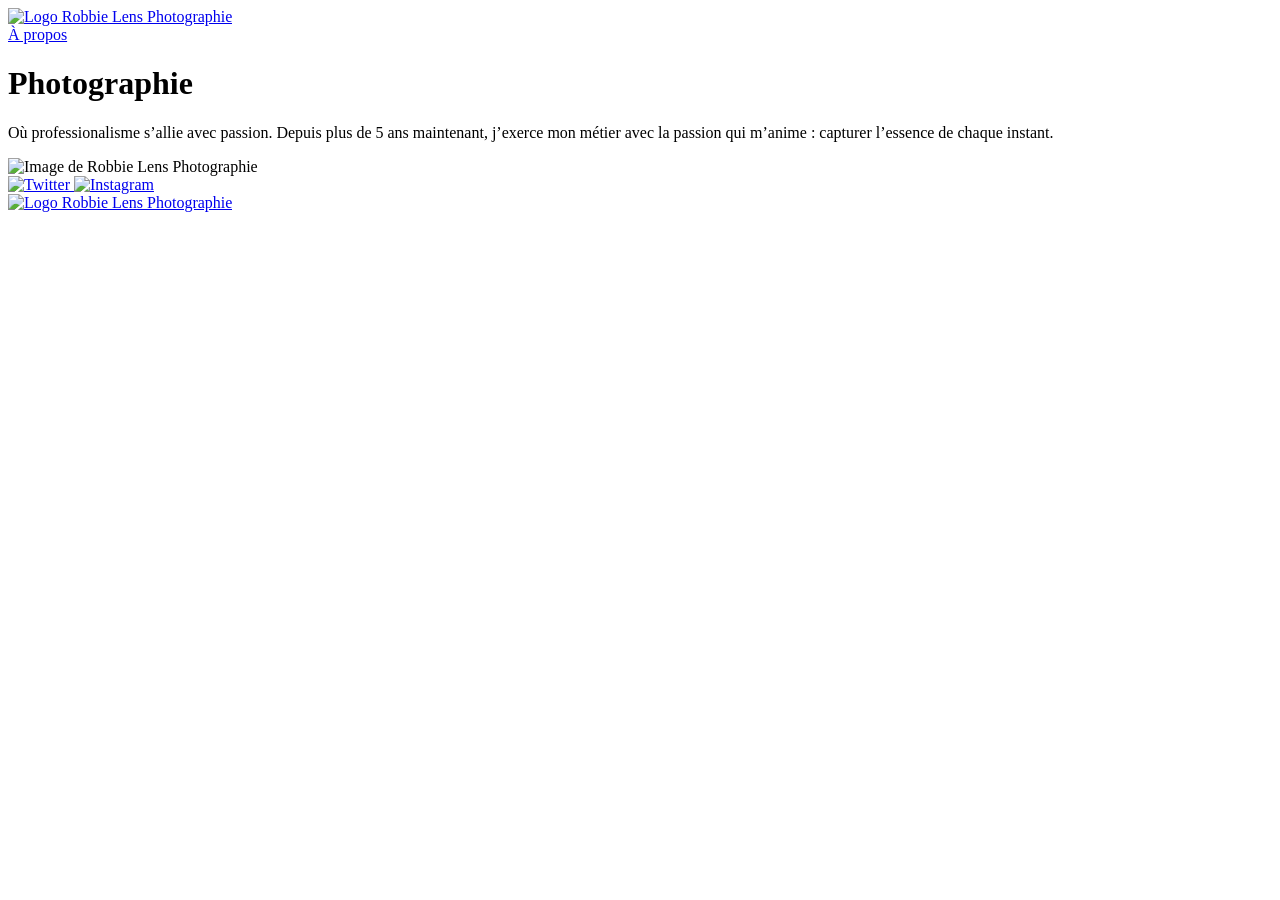
==== index.html @ fbb0a402 "Résultats" ====
<!DOCTYPE html>
<html lang="fr">

<head>
    <meta charset="utf-8">
    <title>Accueil - Robbie Lens Photographie</title>
</head>

<body>
    <a href="index.html"><img src="images/logo.png" alt="Logo Robbie Lens Photographie"></a>
    <br><a href="a-propos.html">À propos</a>
    <h1>Photographie</h1>
    <p>
        Où professionalisme s’allie avec passion. Depuis plus de 5 ans maintenant, j’exerce mon métier avec la passion
        qui m’anime : capturer l’essence de chaque instant.
    </p>

    <img src="images/robbie-lens.png" alt="Image de Robbie Lens Photographie">
    <br>
    <a target="_blank" href="https://twitter.com/">
        <img src="images/twitter.png" alt="Twitter">
    </a>
    <a target="_blank" href="https://www.instagram.com/">
        <img src="images/instagram.png" alt="Instagram">
    </a>

    <br><a href="index.html"><img src="images/logo.png" alt="Logo Robbie Lens Photographie"></a>
</body>

</html>
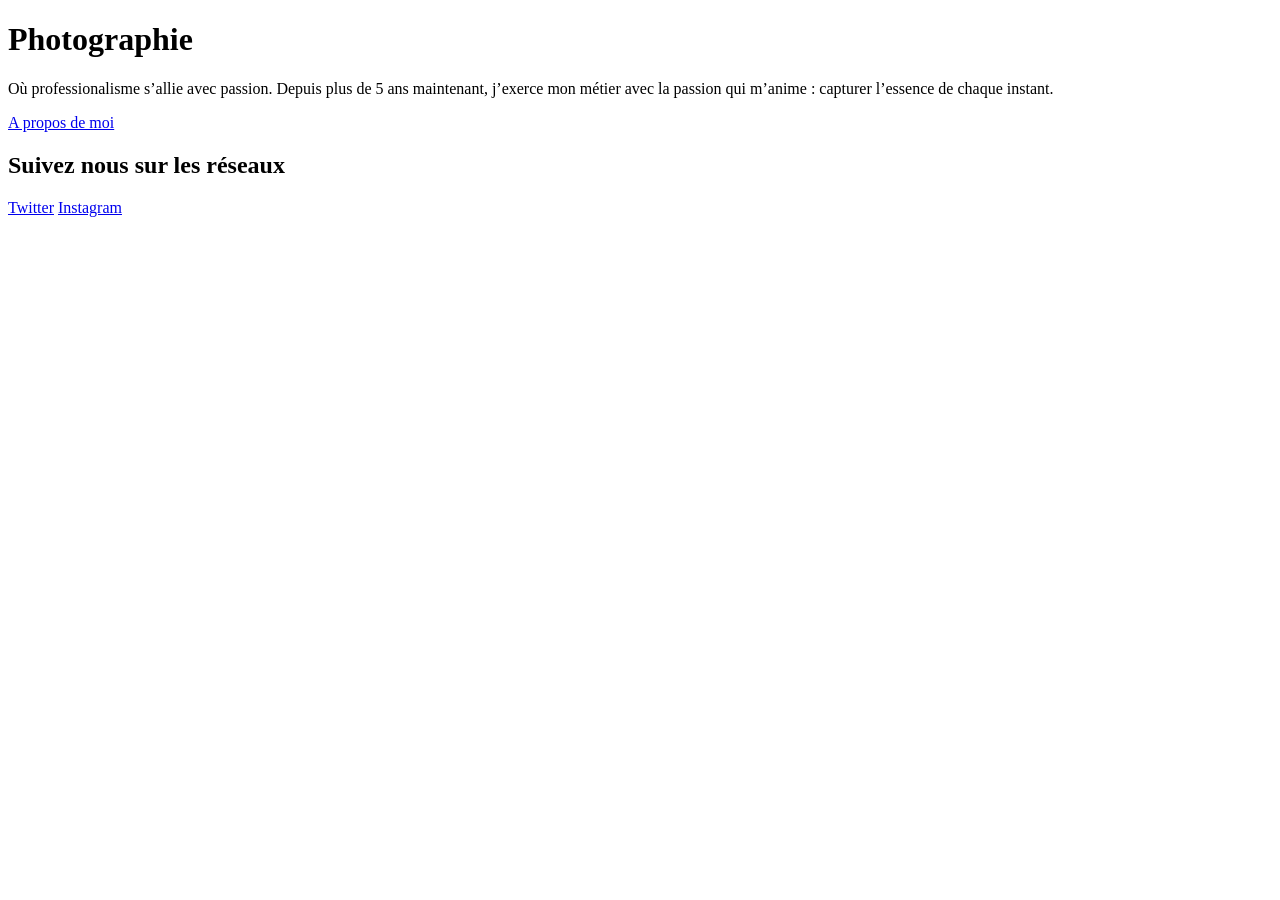
==== commit a2d30269: "Résultat" ====
--- a/index.html
+++ b/index.html
@@ -7,24 +7,17 @@
 </head>
 
 <body>
-    <a href="index.html"><img src="images/logo.png" alt="Logo Robbie Lens Photographie"></a>
-    <br><a href="a-propos.html">À propos</a>
     <h1>Photographie</h1>
     <p>
         Où professionalisme s’allie avec passion. Depuis plus de 5 ans maintenant, j’exerce mon métier avec la passion
         qui m’anime : capturer l’essence de chaque instant.
     </p>
 
-    <img src="images/robbie-lens.png" alt="Image de Robbie Lens Photographie">
-    <br>
-    <a target="_blank" href="https://twitter.com/">
-        <img src="images/twitter.png" alt="Twitter">
-    </a>
-    <a target="_blank" href="https://www.instagram.com/">
-        <img src="images/instagram.png" alt="Instagram">
-    </a>
+    <a href="dossier-demo/a-propos.html">A propos de moi</a>
 
-    <br><a href="index.html"><img src="images/logo.png" alt="Logo Robbie Lens Photographie"></a>
+    <h2>Suivez nous sur les réseaux</h2>
+    <a href="https://twitter.com/", target="_blank">Twitter</a>
+    <a href="http://www.instagram.com/" target="_blank">Instagram</a>
 </body>
 
 </html>
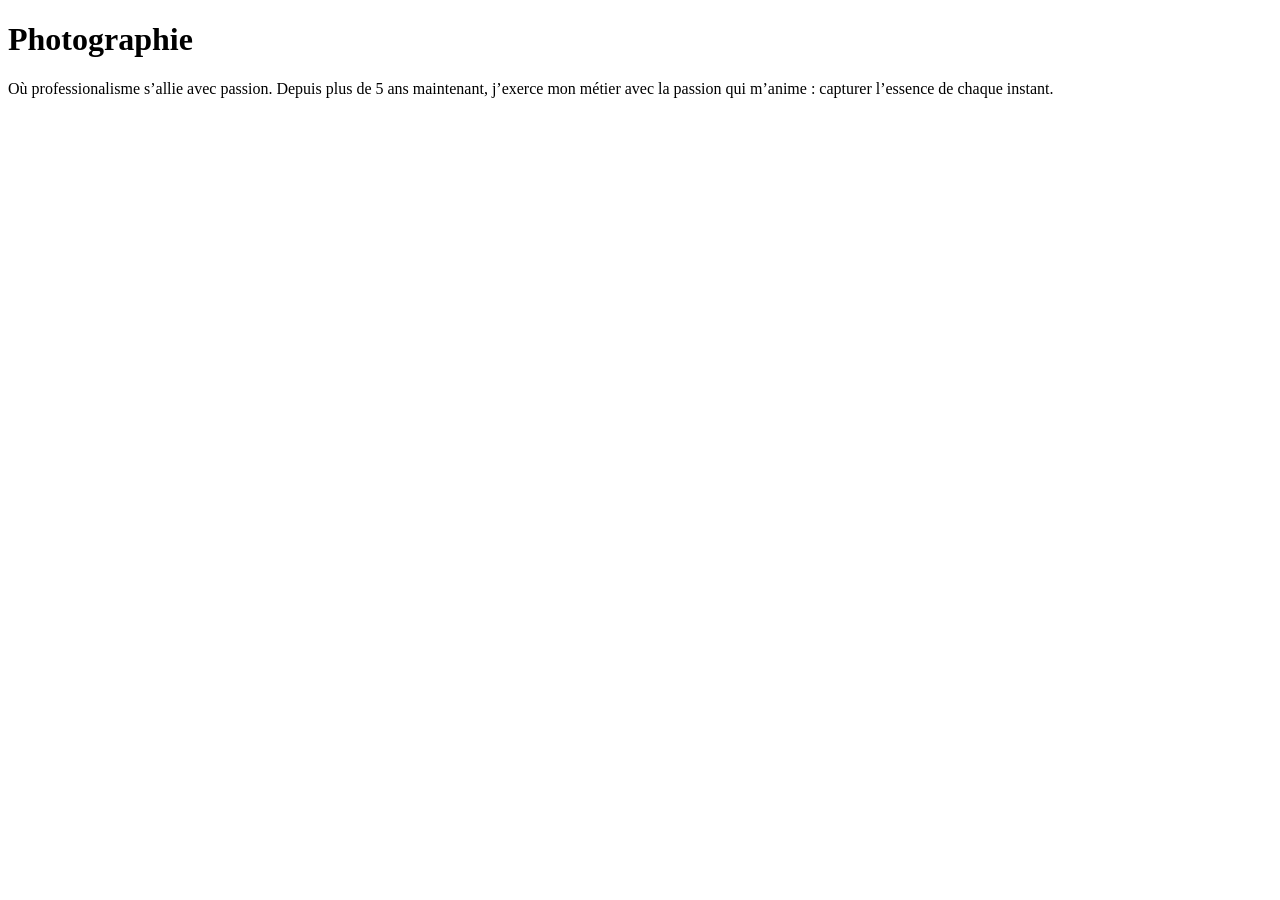
==== commit c18b6e00: "Résultat" ====
--- a/index.html
+++ b/index.html
@@ -12,12 +12,6 @@
         Où professionalisme s’allie avec passion. Depuis plus de 5 ans maintenant, j’exerce mon métier avec la passion
         qui m’anime : capturer l’essence de chaque instant.
     </p>
-
-    <a href="dossier-demo/a-propos.html">A propos de moi</a>
-
-    <h2>Suivez nous sur les réseaux</h2>
-    <a href="https://twitter.com/", target="_blank">Twitter</a>
-    <a href="http://www.instagram.com/" target="_blank">Instagram</a>
 </body>
 
 </html>
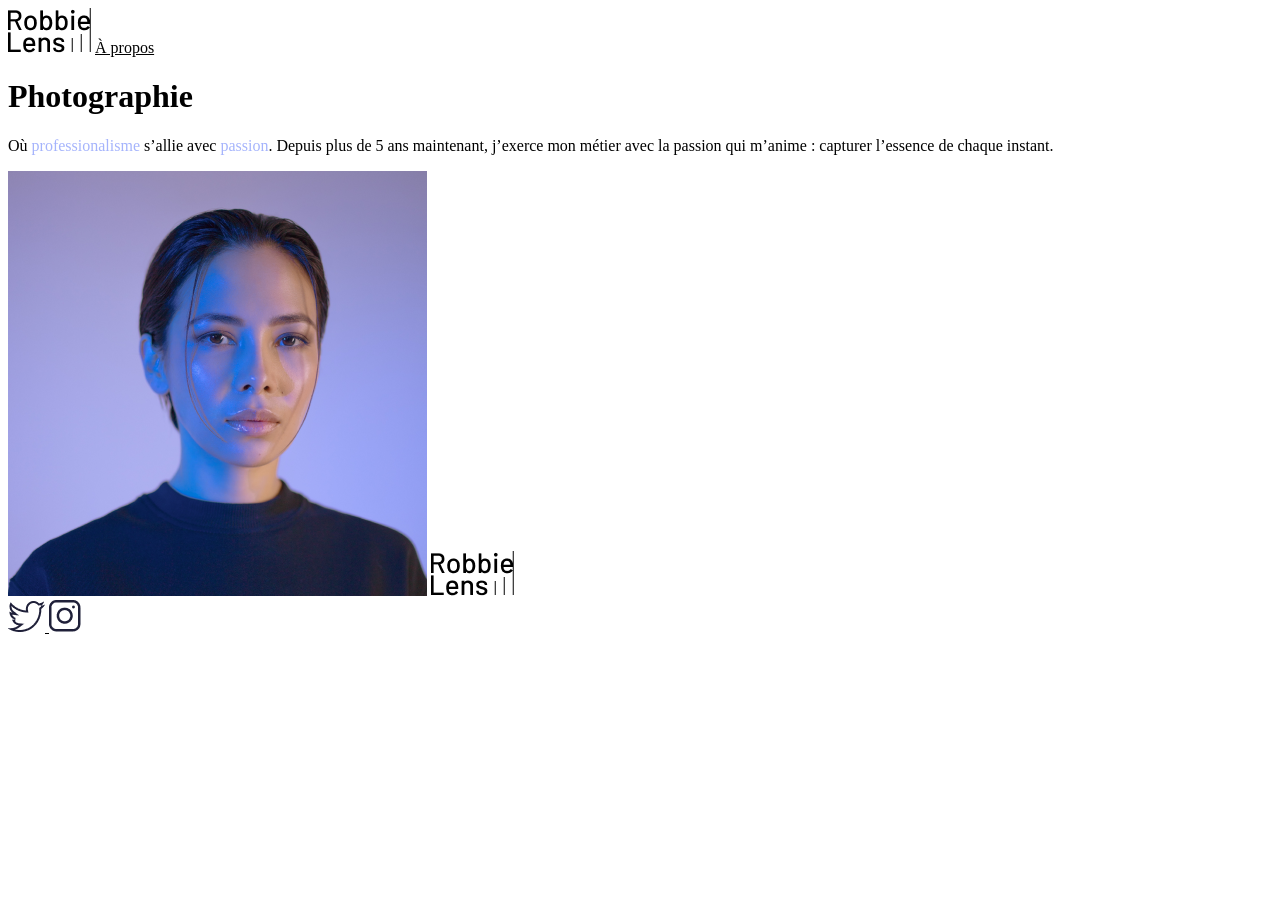
==== commit aac4fd56: "Résultat" ====
--- a/index.html
+++ b/index.html
@@ -4,14 +4,30 @@
 <head>
     <meta charset="utf-8">
     <title>Accueil - Robbie Lens Photographie</title>
+    <link rel="stylesheet" href="style.css">
+    <link rel="icon" href="images/logo.png">
 </head>
 
 <body>
+    <div>
+        <img src="images/logo.png" alt="Logo Robbie Lens">
+        <a href="a-propos.html">À propos</a>
+    </div>
     <h1>Photographie</h1>
-    <p>
-        Où professionalisme s’allie avec passion. Depuis plus de 5 ans maintenant, j’exerce mon métier avec la passion
+    <p class="intro">
+        Où <span>professionalisme</span> s’allie avec <span>passion</span>. Depuis plus de 5 ans maintenant, j’exerce mon métier avec la passion
         qui m’anime : capturer l’essence de chaque instant.
     </p>
+    <img src="images/robbie-lens.png" alt="Portrait de la photographe Robbie Lens">
+    <img src="images/logo.png" alt="Logo Robbie Lens">
+    <div>
+        <a target="_blank" href="https://twitter.com/">
+            <img src="images/twitter.png" alt="Logo Twitter">
+        </a>
+        <a target="_blank" href="https://www.instagram.com/">
+            <img src="images/instagram.png" alt="Logo Instagram">
+        </a>
+    </div>
 </body>
 
 </html>
--- a/style.css
+++ b/style.css
@@ -0,0 +1,6 @@
+a{
+    color: black;
+}
+p span{
+    color: #A5B4FC
+}
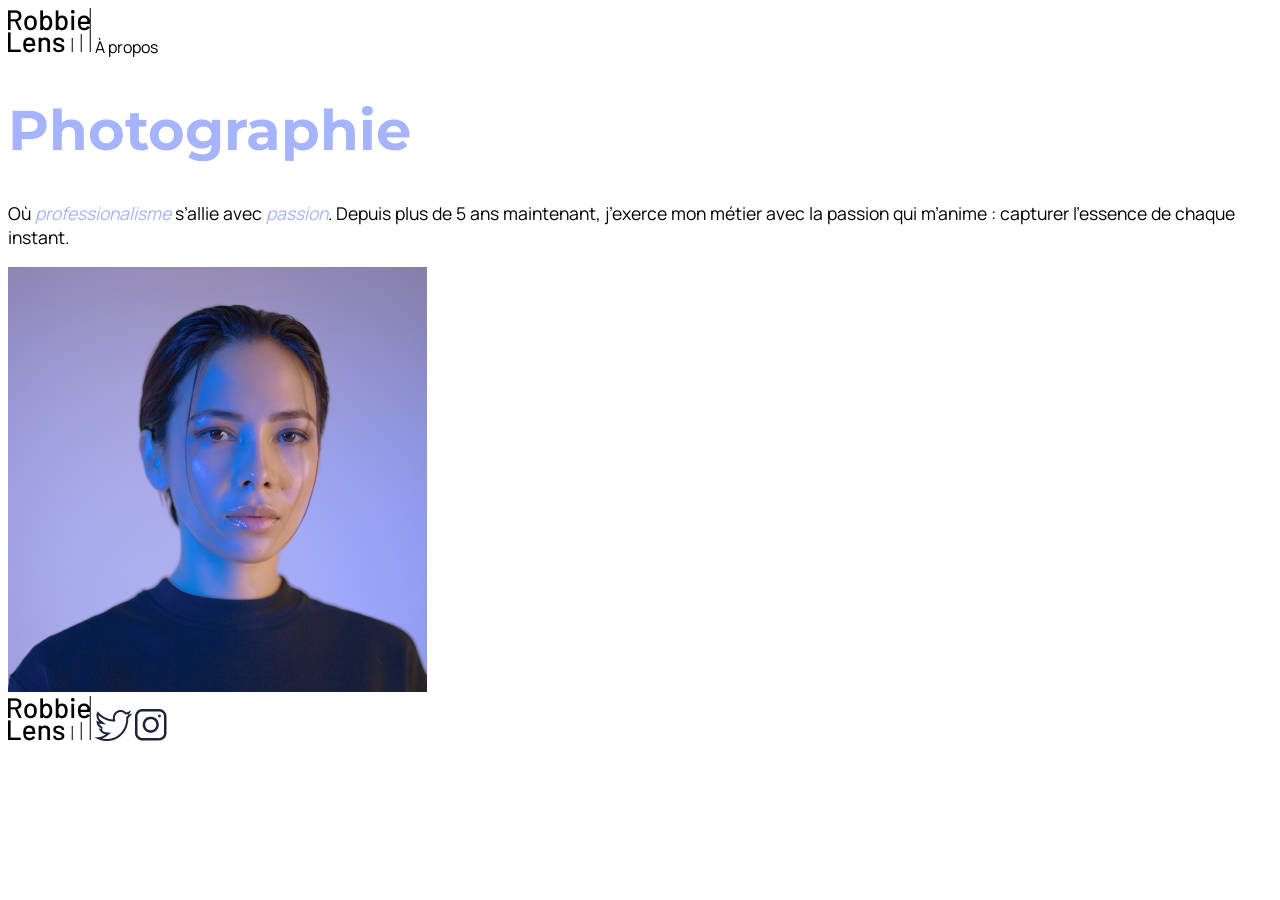
==== commit 545b83f8: "Résultat" ====
--- a/index.html
+++ b/index.html
@@ -4,8 +4,13 @@
 <head>
     <meta charset="utf-8">
     <title>Accueil - Robbie Lens Photographie</title>
+    <link rel="preconnect" href="https://fonts.googleapis.com">
+    <link rel="preconnect" href="https://fonts.gstatic.com" crossorigin>
+    <link href="https://fonts.googleapis.com/css2?family=Montserrat:ital,wght@0,100..900;1,100..900&display=swap" rel="stylesheet">
     <link rel="stylesheet" href="style.css">
-    <link rel="icon" href="images/logo.png">
+    <link rel="preconnect" href="https://fonts.googleapis.com">
+    <link rel="preconnect" href="https://fonts.gstatic.com" crossorigin>
+    <link href="https://fonts.googleapis.com/css2?family=Manrope:wght@200..800&family=Montserrat:ital,wght@0,100..900;1,100..900&display=swap" rel="stylesheet">
 </head>
 
 <body>
@@ -13,14 +18,15 @@
         <img src="images/logo.png" alt="Logo Robbie Lens">
         <a href="a-propos.html">À propos</a>
     </div>
+    
     <h1>Photographie</h1>
-    <p class="intro">
-        Où <span>professionalisme</span> s’allie avec <span>passion</span>. Depuis plus de 5 ans maintenant, j’exerce mon métier avec la passion
+    <p>
+        Où <em>professionalisme</em> s’allie avec <em>passion</em>. Depuis plus de 5 ans maintenant, j’exerce mon métier avec la passion
         qui m’anime : capturer l’essence de chaque instant.
     </p>
     <img src="images/robbie-lens.png" alt="Portrait de la photographe Robbie Lens">
-    <img src="images/logo.png" alt="Logo Robbie Lens">
     <div>
+        <img src="images/logo.png" alt="Logo Robbie Lens">
         <a target="_blank" href="https://twitter.com/">
             <img src="images/twitter.png" alt="Logo Twitter">
         </a>
--- a/style.css
+++ b/style.css
@@ -1,6 +1,25 @@
+h1{
+    color: #A5B4FC;
+    font-family: "Montserrat", sans-serif;
+    font-size: 3.5em;
+}
+
+p{
+    font-size: 1.1em;
+    font-family: "Manrope", sans-serif;
+}
+
+ul{
+    font-size: 1em;
+    font-family: "Manrope", sans-serif;
+}
+
 a{
+    text-decoration: none;
+    font-size: 1em;
+    font-family: "Manrope", sans-serif;
     color: black;
 }
-p span{
-    color: #A5B4FC
+em{
+    color: #A5B4FC;
 }
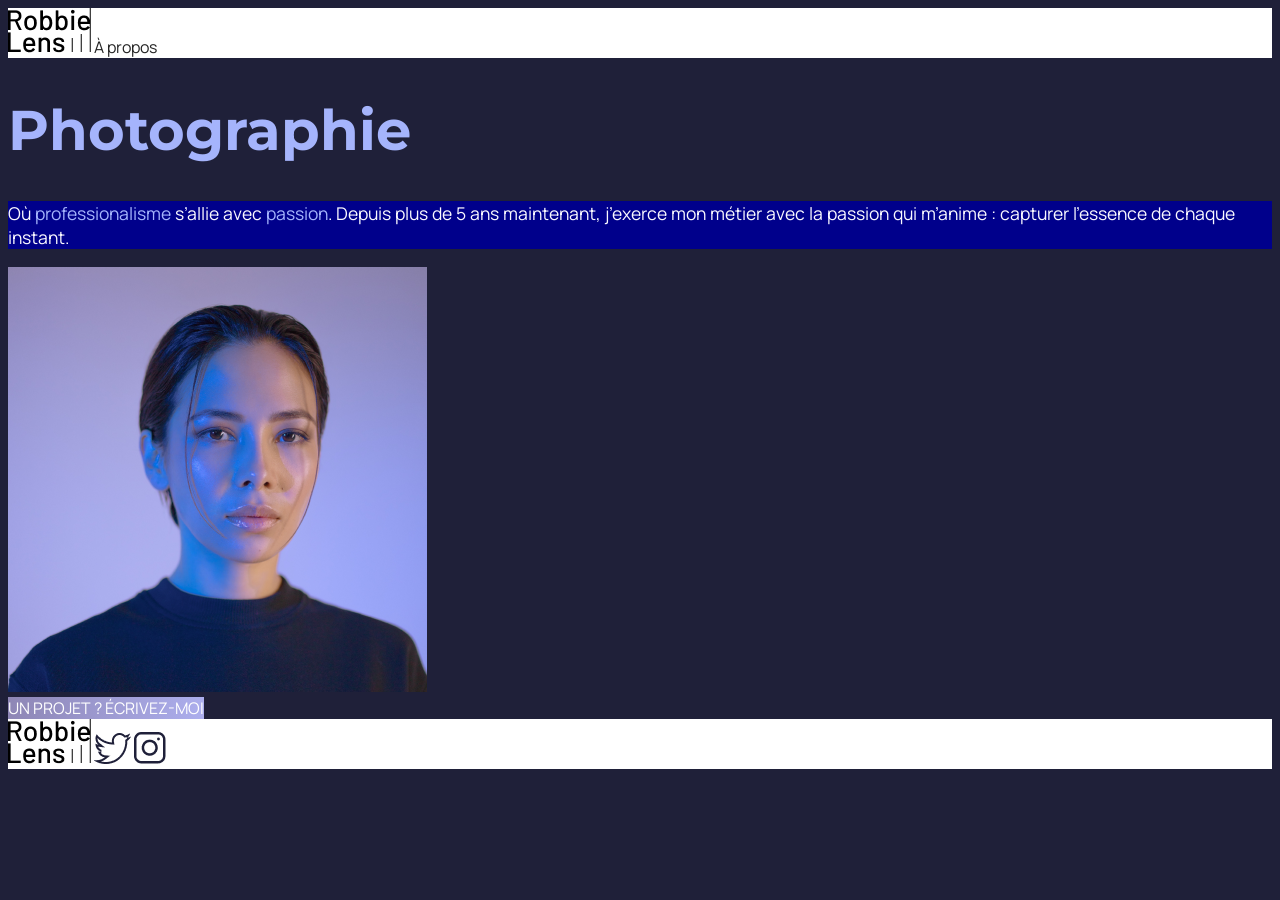
==== commit 558ef89e: "Résultat" ====
--- a/index.html
+++ b/index.html
@@ -4,34 +4,35 @@
 <head>
     <meta charset="utf-8">
     <title>Accueil - Robbie Lens Photographie</title>
+    <link href="style.css" rel="stylesheet">
     <link rel="preconnect" href="https://fonts.googleapis.com">
     <link rel="preconnect" href="https://fonts.gstatic.com" crossorigin>
-    <link href="https://fonts.googleapis.com/css2?family=Montserrat:ital,wght@0,100..900;1,100..900&display=swap" rel="stylesheet">
-    <link rel="stylesheet" href="style.css">
-    <link rel="preconnect" href="https://fonts.googleapis.com">
-    <link rel="preconnect" href="https://fonts.gstatic.com" crossorigin>
-    <link href="https://fonts.googleapis.com/css2?family=Manrope:wght@200..800&family=Montserrat:ital,wght@0,100..900;1,100..900&display=swap" rel="stylesheet">
+    <link href="https://fonts.googleapis.com/css2?family=Manrope&family=Montserrat&display=swap" rel="stylesheet">
 </head>
 
 <body>
-    <div>
+    <div class="liens">
         <img src="images/logo.png" alt="Logo Robbie Lens">
         <a href="a-propos.html">À propos</a>
     </div>
-    
     <h1>Photographie</h1>
     <p>
-        Où <em>professionalisme</em> s’allie avec <em>passion</em>. Depuis plus de 5 ans maintenant, j’exerce mon métier avec la passion
+        Où <em>professionalisme</em> s’allie avec <em>passion</em>. Depuis
+        plus de 5 ans maintenant, j’exerce mon métier avec la passion
         qui m’anime : capturer l’essence de chaque instant.
     </p>
-    <img src="images/robbie-lens.png" alt="Portrait de la photographe Robbie Lens">
+    <img src="images/robbie-lens.png" alt="Portrait avec effet de la photographe Robbie Lens" >
+    <!-- Voici ici le nouvel élément ajouté 👇 -->
     <div>
-        <img src="images/logo.png" alt="Logo Robbie Lens">
+        <a href="" class="link">UN PROJET ? ÉCRIVEZ-MOI</a>
+    </div>
+    <div class="liens">
+        <img src="images/logo.png" alt="Logo Robbie Lens" >
         <a target="_blank" href="https://twitter.com/">
-            <img src="images/twitter.png" alt="Logo Twitter">
+            <img src="images/twitter.png" alt="Logo Twitter" >
         </a>
         <a target="_blank" href="https://www.instagram.com/">
-            <img src="images/instagram.png" alt="Logo Instagram">
+            <img src="images/instagram.png" alt="Logo Instagram" >
         </a>
     </div>
 </body>
--- a/style.css
+++ b/style.css
@@ -1,25 +1,39 @@
-h1{
-    color: #A5B4FC;
-    font-family: "Montserrat", sans-serif;
-    font-size: 3.5em;
+body {
+  /* Ici on utilise le sélecteur body pour appliquer une police et une taille par défaut pour les éléments */
+  font-family: 'Manrope', sans-serif;
+  font-size: 1em;
+  background: #1F2039;
 }
 
-p{
-    font-size: 1.1em;
-    font-family: "Manrope", sans-serif;
+a {
+  color: #242424;
+  text-decoration: none;
 }
 
-ul{
-    font-size: 1em;
-    font-family: "Manrope", sans-serif;
+em {
+  color: #a5b4fc;
+  font-style: normal;
 }
 
-a{
-    text-decoration: none;
-    font-size: 1em;
-    font-family: "Manrope", sans-serif;
-    color: black;
+h1 {
+  font-size: 3.5em;
+  color: #a5b4fc;
+  font-family: 'Montserrat', sans-serif;
 }
-em{
-    color: #A5B4FC;
+
+p {
+  font-size: 1.1em;
+}
+
+.liens{
+  background-color: white;
+}
+p,h2,ul{
+  color:#F9F8FF;
+  background-color: #00008B;
+}
+
+.link{
+  background: linear-gradient(90deg, #8E86B5, #ACAEED);
+  color: white;
 }
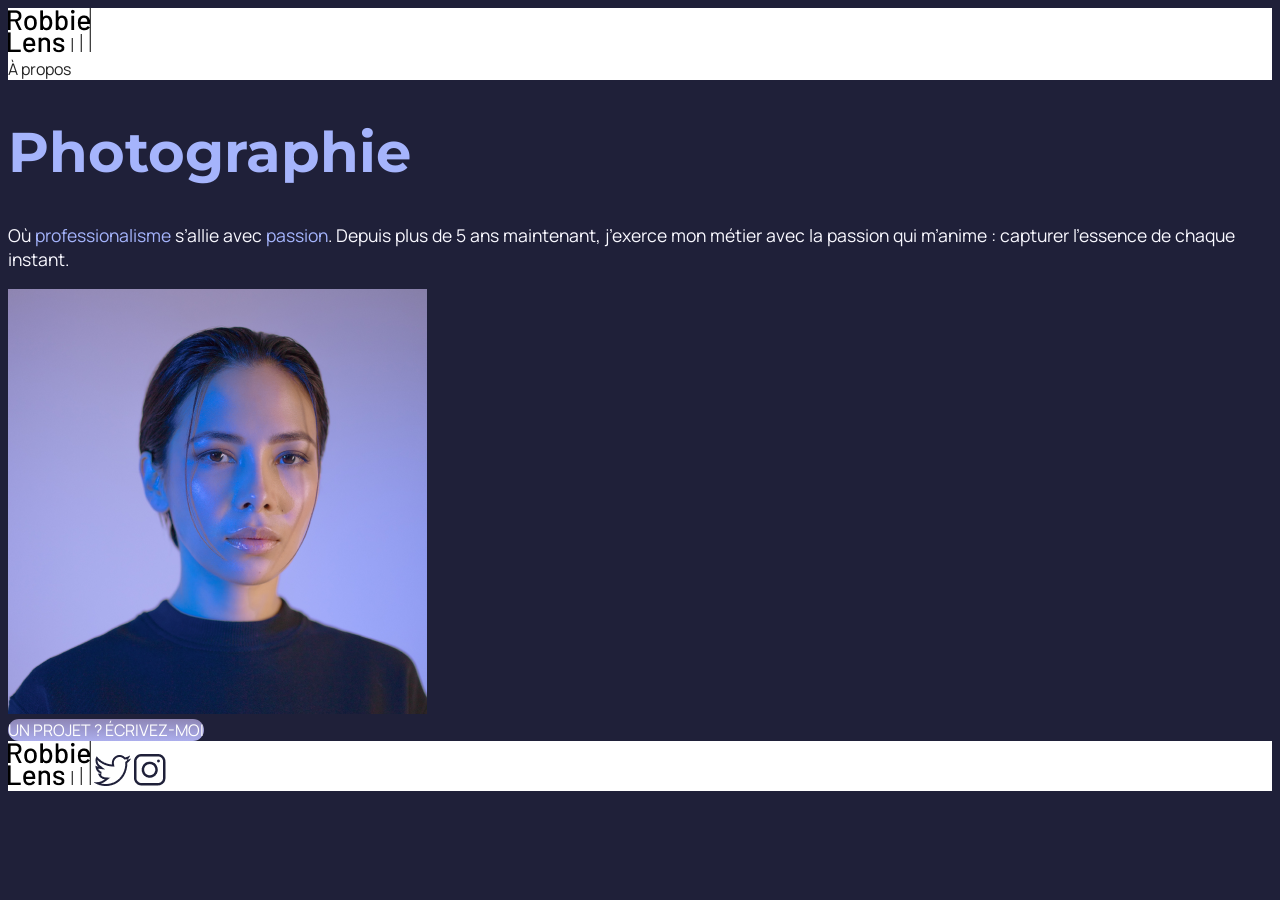
==== commit 59a8bb50: "Résultat" ====
--- a/index.html
+++ b/index.html
@@ -2,39 +2,42 @@
 <html lang="fr">
 
 <head>
-    <meta charset="utf-8">
+    <meta charset="utf-8" >
     <title>Accueil - Robbie Lens Photographie</title>
-    <link href="style.css" rel="stylesheet">
+    <link href="style.css" rel="stylesheet" >
     <link rel="preconnect" href="https://fonts.googleapis.com">
     <link rel="preconnect" href="https://fonts.gstatic.com" crossorigin>
     <link href="https://fonts.googleapis.com/css2?family=Manrope&family=Montserrat&display=swap" rel="stylesheet">
 </head>
 
 <body>
-    <div class="liens">
-        <img src="images/logo.png" alt="Logo Robbie Lens">
-        <a href="a-propos.html">À propos</a>
-    </div>
-    <h1>Photographie</h1>
-    <p>
-        Où <em>professionalisme</em> s’allie avec <em>passion</em>. Depuis
-        plus de 5 ans maintenant, j’exerce mon métier avec la passion
-        qui m’anime : capturer l’essence de chaque instant.
-    </p>
-    <img src="images/robbie-lens.png" alt="Portrait avec effet de la photographe Robbie Lens" >
-    <!-- Voici ici le nouvel élément ajouté 👇 -->
-    <div>
-        <a href="" class="link">UN PROJET ? ÉCRIVEZ-MOI</a>
-    </div>
-    <div class="liens">
+    <header>
         <img src="images/logo.png" alt="Logo Robbie Lens" >
-        <a target="_blank" href="https://twitter.com/">
+        <nav>
+            <a href="a-propos.html">À propos</a>
+        </nav>
+    </header>
+        <main>
+        <h1>Photographie</h1>
+        <p>
+            Où <em>professionalisme</em> s’allie avec <em>passion</em>. Depuis
+            plus de 5 ans maintenant, j’exerce mon métier avec la passion
+            qui m’anime : capturer l’essence de chaque instant.
+        </p>
+        <img src="images/robbie-lens.png" alt="Portrait avec effet de la photographe Robbie Lens" >
+        <div>
+            <a href="" class="cta">UN PROJET ? ÉCRIVEZ-MOI</a>
+        </div>
+    </main>
+    <footer>
+        <img src="images/logo.png" alt="Logo Robbie Lens" >
+        <a target="_blank" href="https://twitter.com/" class="lien-icone">
             <img src="images/twitter.png" alt="Logo Twitter" >
         </a>
-        <a target="_blank" href="https://www.instagram.com/">
+        <a target="_blank" href="https://www.instagram.com/" class="lien-icone">
             <img src="images/instagram.png" alt="Logo Instagram" >
         </a>
-    </div>
+    </footer>
 </body>
 
 </html>
--- a/style.css
+++ b/style.css
@@ -1,8 +1,7 @@
 body {
-  /* Ici on utilise le sélecteur body pour appliquer une police et une taille par défaut pour les éléments */
   font-family: 'Manrope', sans-serif;
   font-size: 1em;
-  background: #1F2039;
+  background-color: #1f2039;
 }
 
 a {
@@ -21,19 +20,40 @@
   font-family: 'Montserrat', sans-serif;
 }
 
-p {
-  font-size: 1.1em;
+h2 {
+  color: #f9f8ff;
 }
 
-.liens{
+p,
+li {
+  font-size: 1.1em;
+  color: #f9f8ff;
+}
+
+header, footer {
   background-color: white;
 }
-p,h2,ul{
-  color:#F9F8FF;
-  background-color: #00008B;
+
+.cta {
+  background: linear-gradient(#8e86b5, #acaeed);
+  color: white;
+  border-radius: 50px;
 }
 
-.link{
-  background: linear-gradient(90deg, #8E86B5, #ACAEED);
-  color: white;
-}+a:hover {
+  text-decoration: underline;
+}
+
+.cta:hover {
+  background: linear-gradient(#696484, #8788ba);
+  text-decoration: none;
+}
+
+.lien-icone:hover {
+  opacity: 0.5;
+}
+
+.carre-contenu {
+  border-right: 1px solid #8e86b5;
+  border-bottom: 1px solid #8e86b5;
+}
